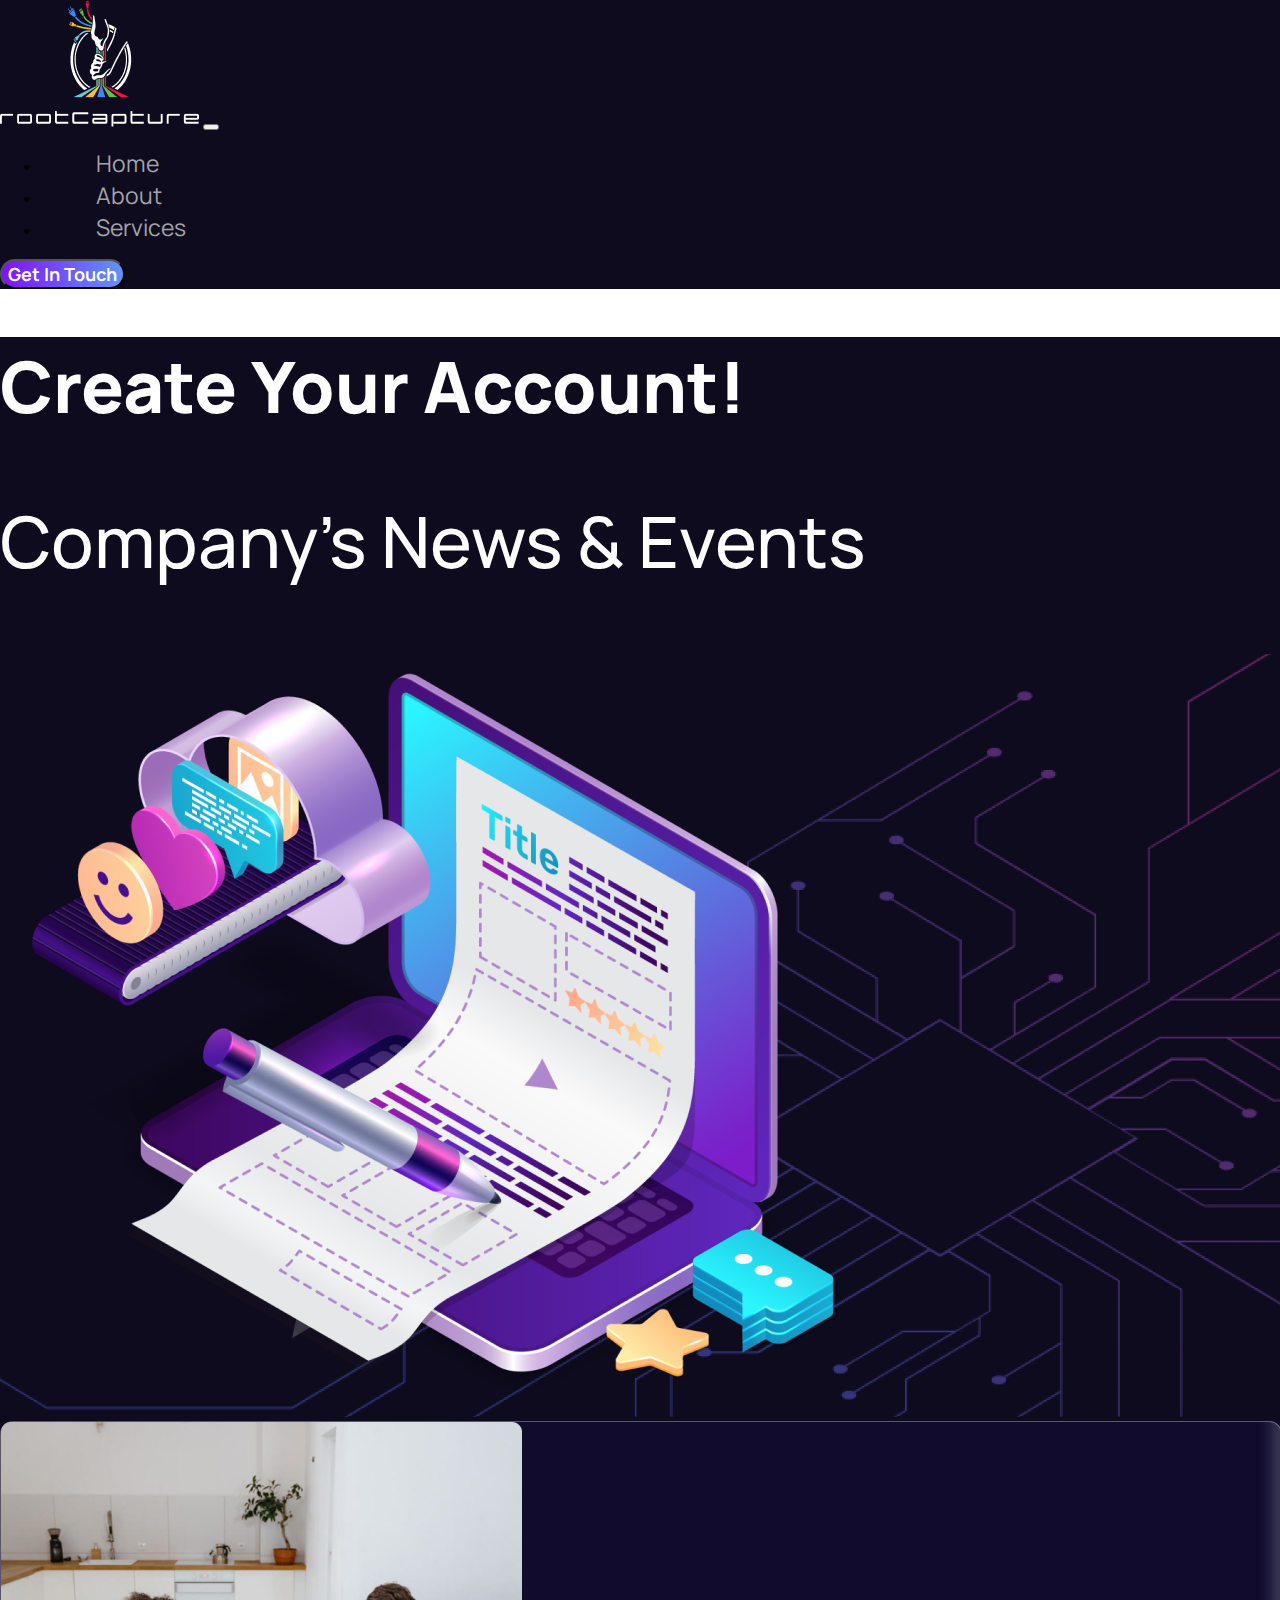
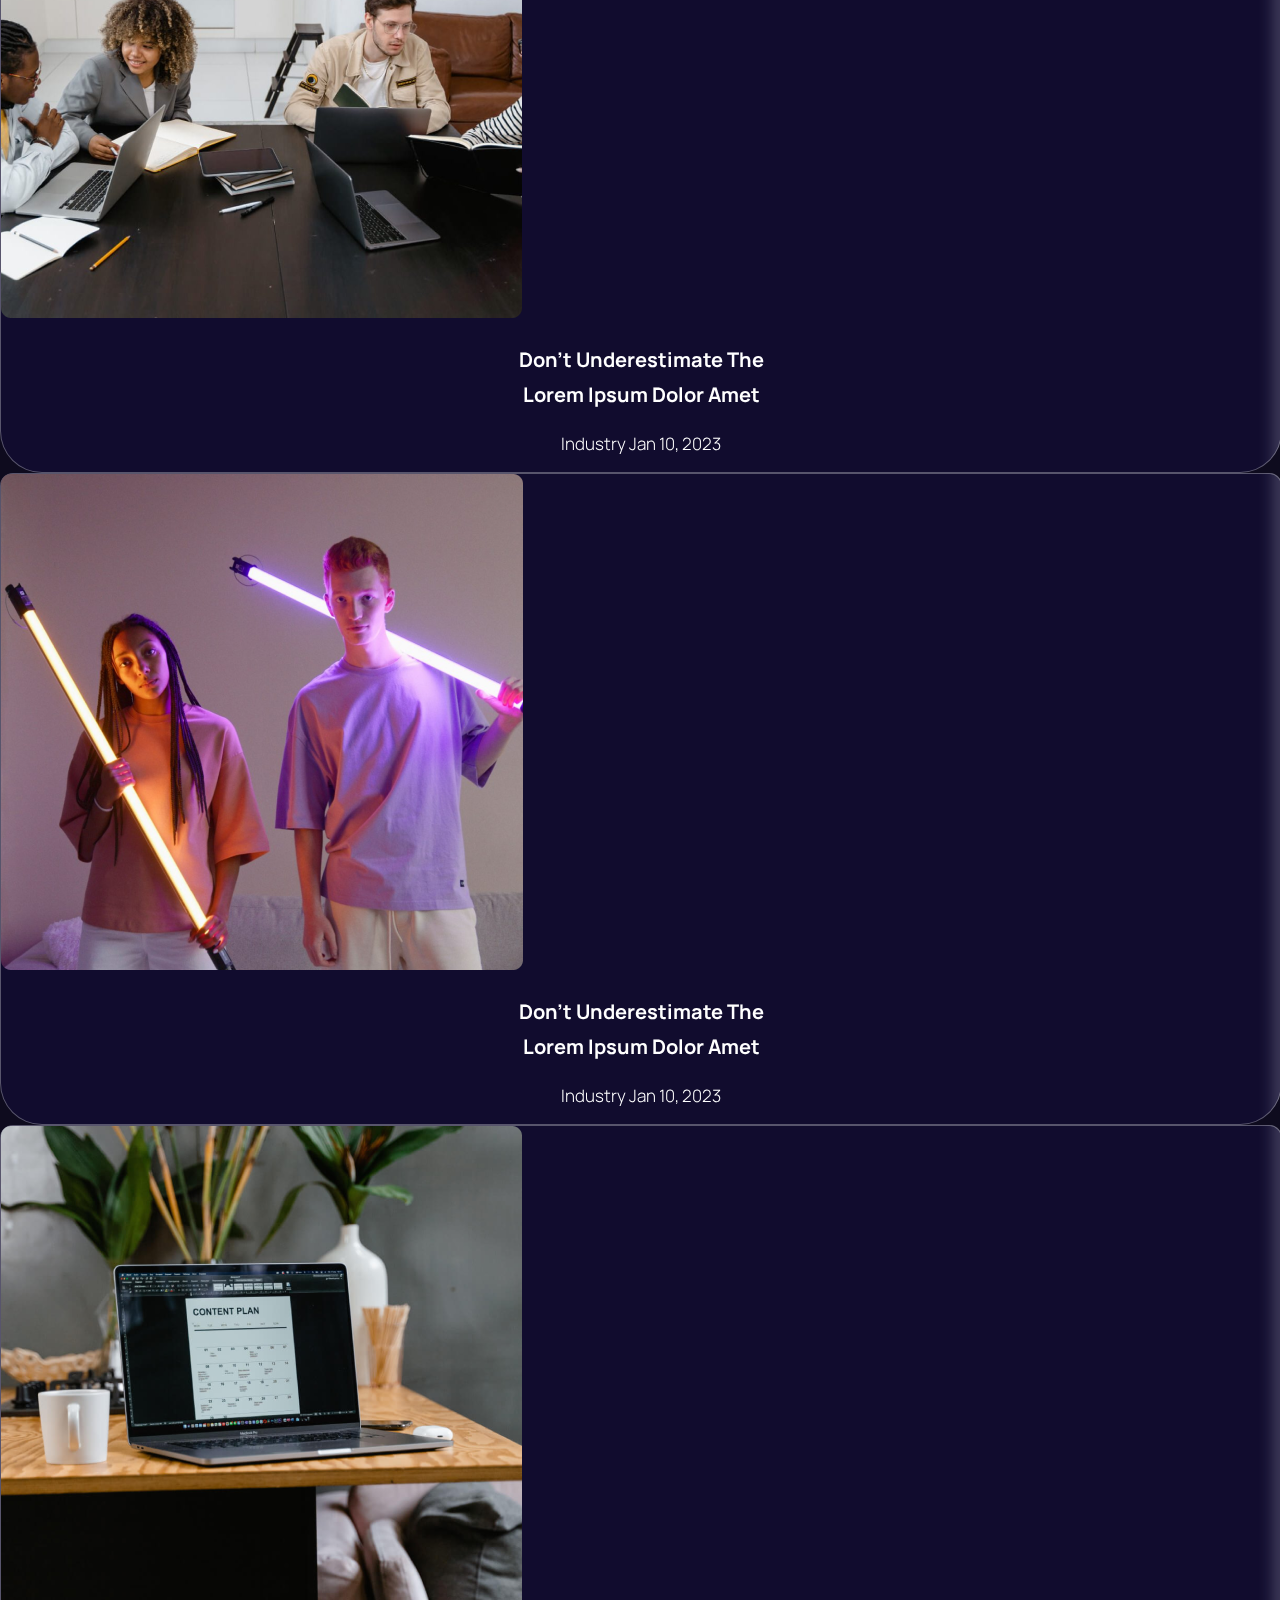
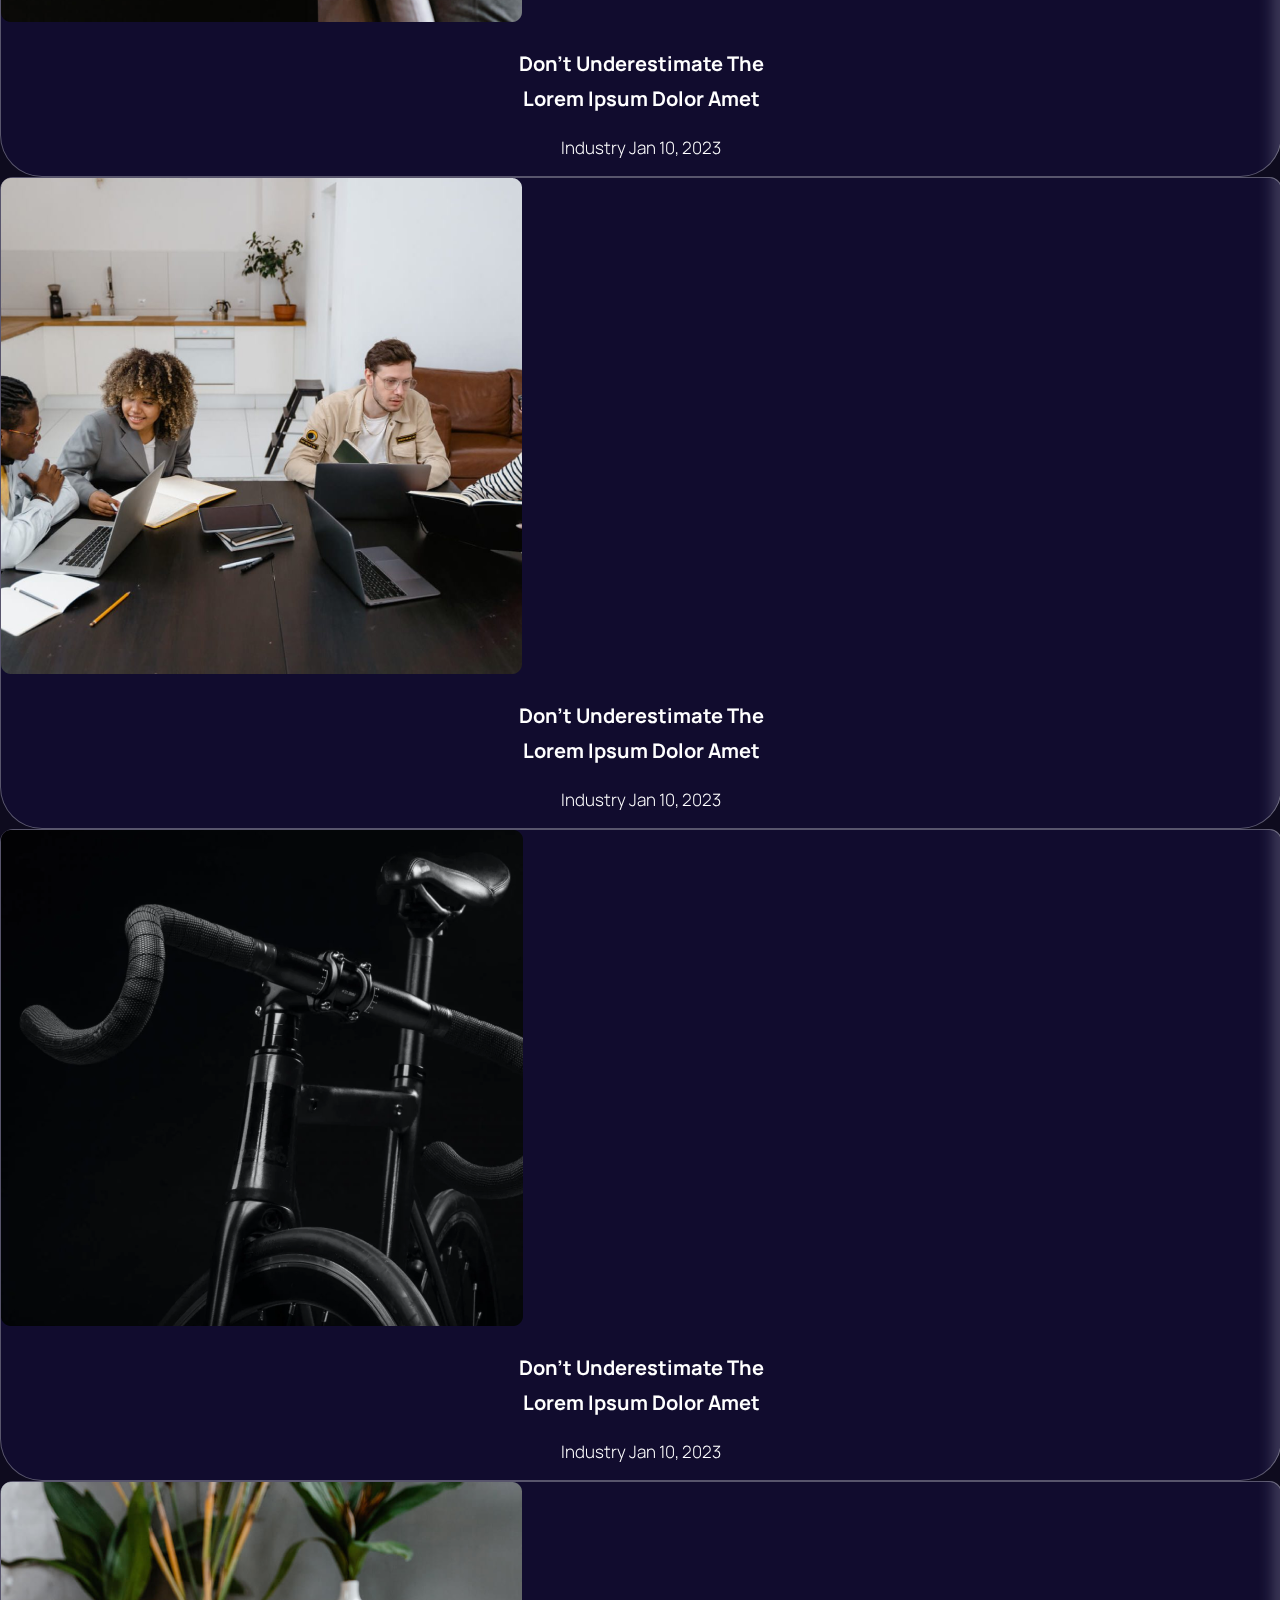
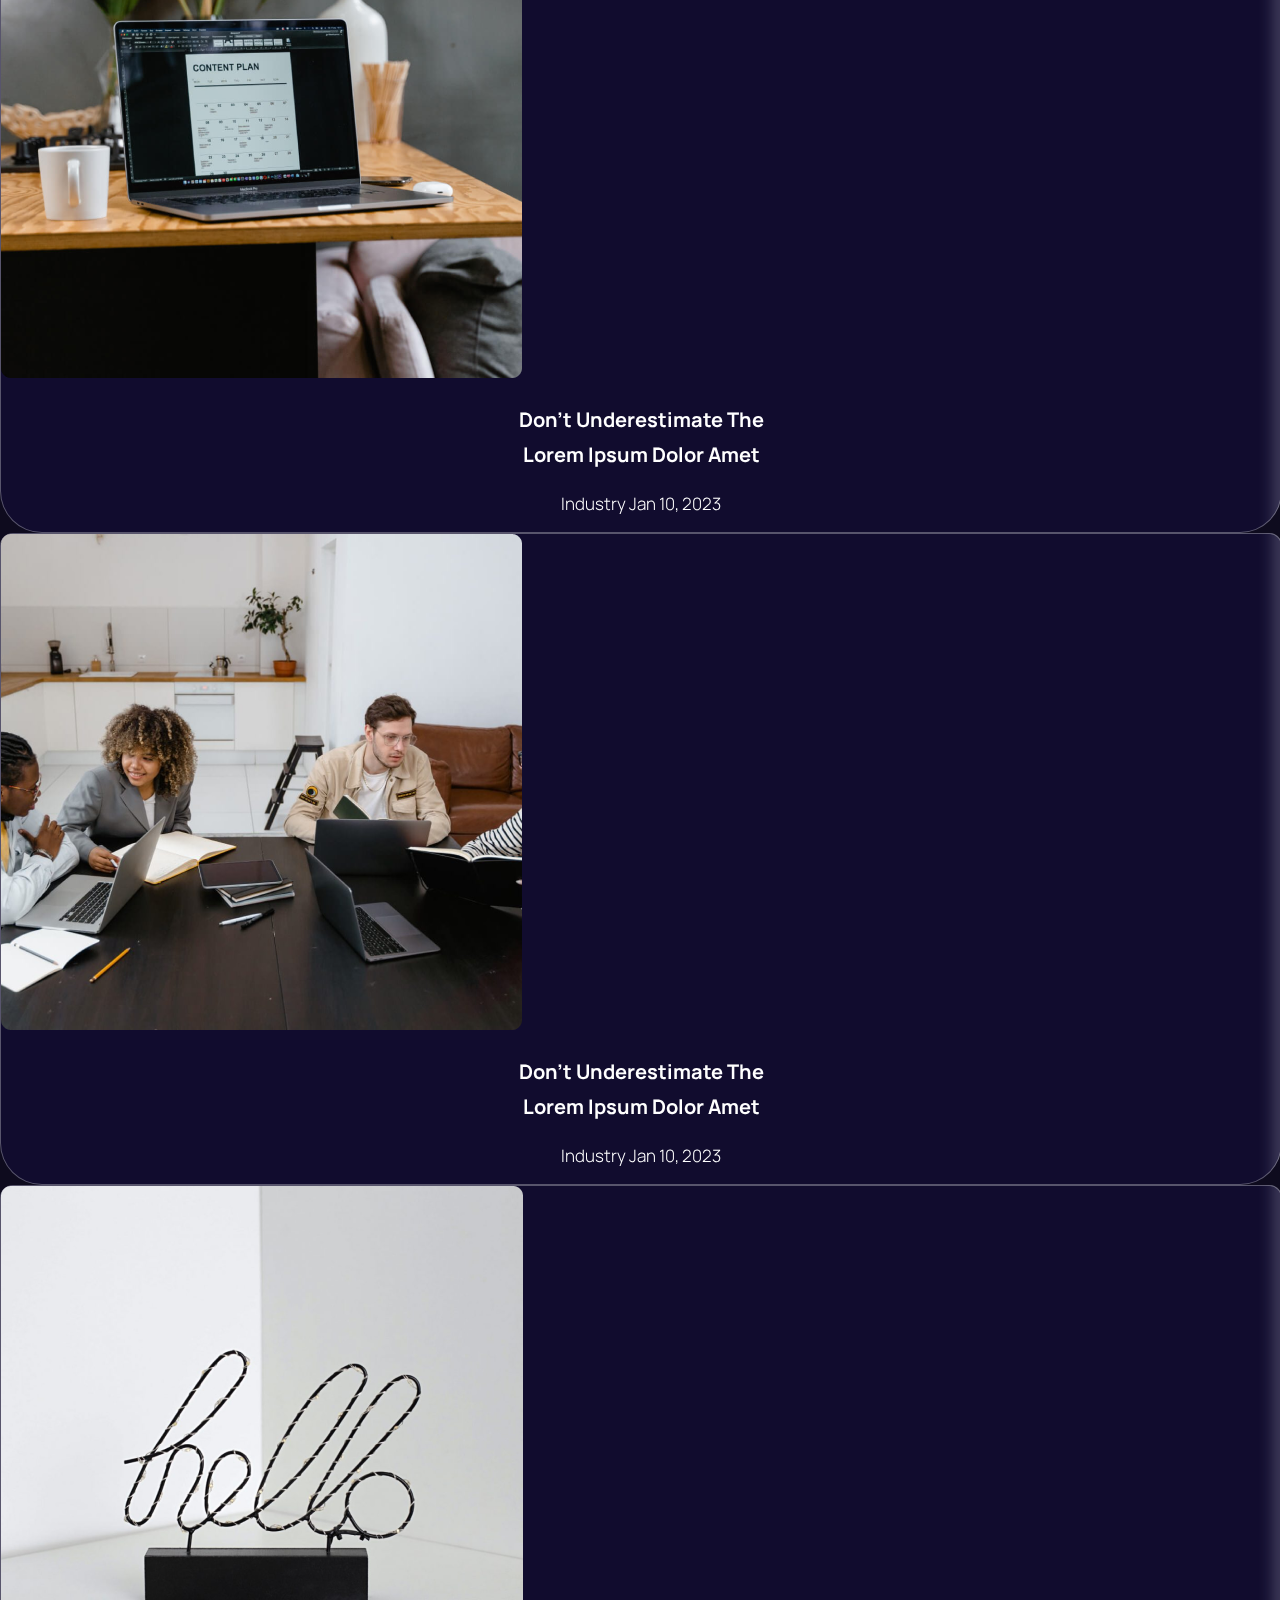
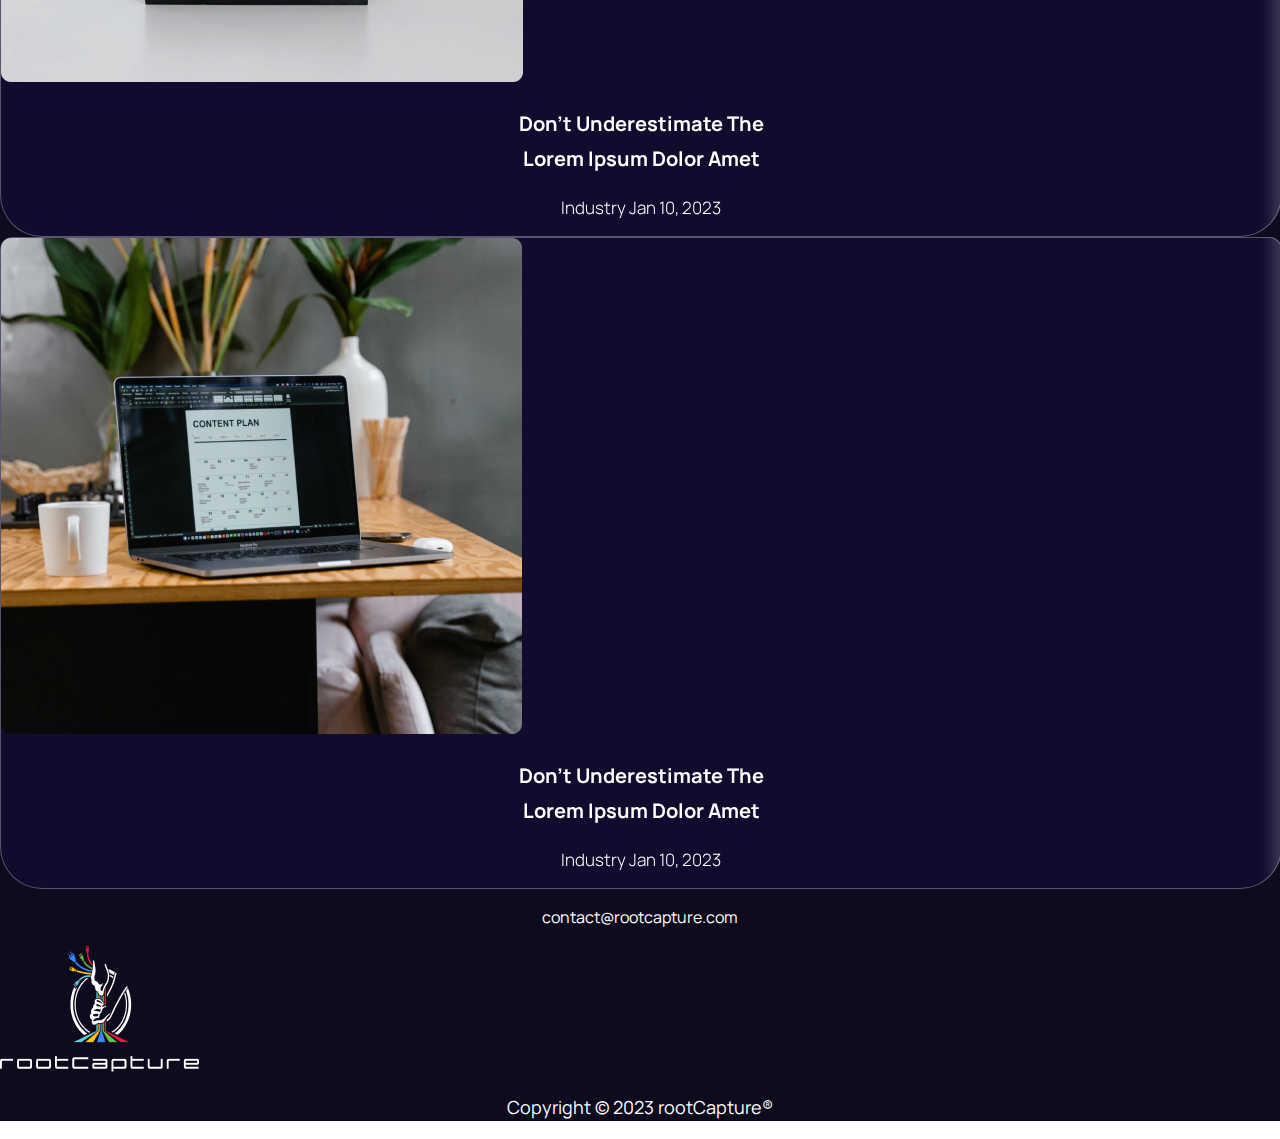
==== blogs.html @ ce8611ce "first commit" ====
<!doctype html>
<html lang="en">
  <head>
    <!-- Required meta tags -->
    <meta charset="utf-8">
    <meta name="viewport" content="width=device-width, initial-scale=1">

    <!-- Bootstrap CSS -->
    <link href="https://cdn.jsdelivr.net/npm/bootstrap@5.0.2/dist/css/bootstrap.min.css" rel="stylesheet" integrity="sha384-EVSTQN3/azprG1Anm3QDgpJLIm9Nao0Yz1ztcQTwFspd3yD65VohhpuuCOmLASjC" crossorigin="anonymous">
<link rel="stylesheet" href="./css/style.css">
    <title>Hello, world!</title>
  </head>
  <body>
  <!--------- Navbar Code Start  --------->
  <nav class="navbar navbar-expand-lg navbar-light">
  <div class="container">
    <a class="navbar-brand" href="#"><img src="./img/logo.png" class="img-fluid" alt=""></a>
    <button class="navbar-toggler" type="button" data-bs-toggle="collapse" data-bs-target="#navbarSupportedContent" aria-controls="navbarSupportedContent" aria-expanded="false" aria-label="Toggle navigation">
      <span class="navbar-toggler-icon"></span>
    </button>
    <div class="collapse navbar-collapse" id="navbarSupportedContent">
      <ul class="navbar-nav mx-auto mb-2 mb-lg-0">
        <li class="nav-item">
          <a class="nav-link active" aria-current="page" href="#">Home</a>
        </li>
        <li class="nav-item">
          <a class="nav-link" href="./singleblog.html">About</a>
        </li>
        <li class="nav-item">
            <a class="nav-link" href="#">Services</a>
          </li>
      </ul>
      <form class="d-flex">
       
        <button class="btn px-4 py-3" type="submit"><a href="">get in touch</a> </button>
      </form>
    </div>
  </div>
</nav>
  <!--------- Navbar Code End  --------->

<!--------- Blog Page Hero Section Start   ------->
<div class="container-fluid blog-sec py-5">
    <div class="row justify-content-center">
        <div class="col-md-6 text-center mt-5 pt-5">
            <h1>Create your account!</h1>
            <h2>Company's news & events</h2>
        </div>
    </div>
  <div class="row mt-5 py-5 justify-content-end">
    <div class="col-md-8">
        <img src="./img/blog-hero.png" class="img-fluid" alt="">
    </div>
  </div>
  <div class="row px-5 mt-5 py-5">
    <div class="col-md-4">
        <div class="card" style="width: 18rem;">
            <img src="./img/crd1.png" class="card-img-top" alt="...">
            <div class="card-body">
                <h3>Don’t underestimate the <br> lorem ipsum dolor amet</h3>
              <p class="card-text mt-5">Industry jan 10, 2023</p>
            </div>
          </div>
          
    </div>
    <div class="col-md-4">
        <div class="card" style="width: 18rem;">
            <img src="./img/crd2.png" class="card-img-top" alt="...">
            <div class="card-body">
                <h3>Don’t underestimate the <br> lorem ipsum dolor amet</h3>
              <p class="card-text mt-5">Industry jan 10, 2023</p>
            </div>
          </div>
          
    </div>
    <div class="col-md-4">
        <div class="card" style="width: 18rem;">
            <img src="./img/crd3.png" class="card-img-top" alt="...">
            <div class="card-body">
                <h3>Don’t underestimate the <br> lorem ipsum dolor amet</h3>
              <p class="card-text mt-5">Industry jan 10, 2023</p>
            </div>
          </div>
          
    </div>
  </div>
  <div class="row px-5 mt-5 py-5">
    <div class="col-md-4">
        <div class="card" style="width: 18rem;">
            <img src="./img/crd1.png" class="card-img-top" alt="...">
            <div class="card-body">
                <h3>Don’t underestimate the <br> lorem ipsum dolor amet</h3>
              <p class="card-text mt-5">Industry jan 10, 2023</p>
            </div>
          </div>
          
    </div>
    <div class="col-md-4">
        <div class="card" style="width: 18rem;">
            <img src="./img/crd4.png" class="card-img-top" alt="...">
            <div class="card-body">
                <h3>Don’t underestimate the <br> lorem ipsum dolor amet</h3>
              <p class="card-text mt-5">Industry jan 10, 2023</p>
            </div>
          </div>
          
    </div>
    <div class="col-md-4">
        <div class="card" style="width: 18rem;">
            <img src="./img/crd3.png" class="card-img-top" alt="...">
            <div class="card-body">
                <h3>Don’t underestimate the <br> lorem ipsum dolor amet</h3>
              <p class="card-text mt-5">Industry jan 10, 2023</p>
            </div>
          </div>
          
    </div>
  </div>
  <div class="row px-5 my-5 py-5">
    <div class="col-md-4">
        <div class="card" style="width: 18rem;">
            <img src="./img/crd1.png" class="card-img-top" alt="...">
            <div class="card-body">
                <h3>Don’t underestimate the <br> lorem ipsum dolor amet</h3>
              <p class="card-text mt-5">Industry jan 10, 2023</p>
            </div>
          </div>
          
    </div>
    <div class="col-md-4">
        <div class="card" style="width: 18rem;">
            <img src="./img/crd5.png" class="card-img-top" alt="...">
            <div class="card-body">
                <h3>Don’t underestimate the <br> lorem ipsum dolor amet</h3>
              <p class="card-text mt-5">Industry jan 10, 2023</p>
            </div>
          </div>
          
    </div>
    <div class="col-md-4">
        <div class="card" style="width: 18rem;">
            <img src="./img/crd3.png" class="card-img-top" alt="...">
            <div class="card-body">
                <h3>Don’t underestimate the <br> lorem ipsum dolor amet</h3>
              <p class="card-text mt-5">Industry jan 10, 2023</p>
            </div>
          </div>
          
    </div>
  </div>
    <div class="row justify-content-center mt-5 pt-5 foter-sec">
        <div class="col-md-2 text-center">
            <p>contact@rootcapture.com</p>
            <img src="./img/logo.png" class="img-fluid" alt="">
            <h3>Copyright © 2023 rootCapture®</h3>
        </div>
    </div>
</div>
<!--------- Blog Page Hero Section End   ------->














    <!-- Optional JavaScript; choose one of the two! -->

    <!-- Option 1: Bootstrap Bundle with Popper -->
    <script src="https://cdn.jsdelivr.net/npm/bootstrap@5.0.2/dist/js/bootstrap.bundle.min.js" integrity="sha384-MrcW6ZMFYlzcLA8Nl+NtUVF0sA7MsXsP1UyJoMp4YLEuNSfAP+JcXn/tWtIaxVXM" crossorigin="anonymous"></script>

    <!-- Option 2: Separate Popper and Bootstrap JS -->
    <!--
    <script src="https://cdn.jsdelivr.net/npm/@popperjs/core@2.9.2/dist/umd/popper.min.js" integrity="sha384-IQsoLXl5PILFhosVNubq5LC7Qb9DXgDA9i+tQ8Zj3iwWAwPtgFTxbJ8NT4GN1R8p" crossorigin="anonymous"></script>
    <script src="https://cdn.jsdelivr.net/npm/bootstrap@5.0.2/dist/js/bootstrap.min.js" integrity="sha384-cVKIPhGWiC2Al4u+LWgxfKTRIcfu0JTxR+EQDz/bgldoEyl4H0zUF0QKbrJ0EcQF" crossorigin="anonymous"></script>
    -->
  </body>
</html>
---- css/style.css ----
@import url('https://fonts.googleapis.com/css2?family=Manrope:wght@200;300;400;500;600;700;800&display=swap');
@import url('https://fonts.googleapis.com/css2?family=Red+Hat+Display:wght@300;400;500;600;700;800;900&display=swap');


body{
    margin: 0;
    padding: 0;
}
a{
    text-decoration: none !important;
}
/******** Navbar Css Start  ************/
.navbar{
    background-color: #0E0B1E !important;
}
.navbar-nav .nav-link{
    font-family: 'Manrope' !important;
font-style: normal !important;
font-weight: 400 !important;
font-size: 23px !important;
color: #A4A3AA !important;

}
.navbar-expand-lg .navbar-nav .nav-link{
    padding-left: 3.5rem !important;
    padding-right: 3.5rem !important;
}
.btn{
    background: linear-gradient(90deg, #830BFF -4.27%, #5BA3FF 111.4%) !important;
    border-radius: 39px !important;
}
.btn a{
    font-family: 'Manrope';
font-style: normal;
font-weight: 700;
font-size: 18px;
line-height: 24px;
text-align: center;
text-transform: capitalize;
color: #FFFFFF;
}
/******** Navbar Css End  ************/


/*********** Create Your Account Section Css Start  **********/
.cret-sec{
    background-color: #0E0B1E !important;
    background-image: url(../img/bg.png);
    background-size: cover;
    background-repeat: no-repeat;
}
.cret-sec h1{
    font-family: 'Manrope';
font-style: normal;
font-weight: 800;
font-size: 71px;
line-height: 70px;
/* identical to box height, or 98% */

text-transform: capitalize;

color: #FFFFFF;
}
.cret-sec p{
    font-family: 'Manrope';
font-style: normal;
font-weight: 400;
font-size: 22px;
color: #BBB8C2;
margin-top: 20px;
}
.cret-sec p span{
    font-weight: 700;
    color: #FFFFFF;
}
.cret-sec label{
    font-family: 'Manrope';
    font-style: normal;
    font-weight: 700;
    font-size: 18px;
    line-height: 24px;
    /* identical to box height, or 133% */
    
    text-align: center;
    text-transform: capitalize;
    
    color: #FFFFFF;
    margin-top: 30px;
}
.cret-sec input{
    background-color: transparent !important;
    border: 2px solid #8548FF !important;
color: #FFFFFF !important;
}
.form-control:focus{
    box-shadow: none !important;
    color: #FFFFFF;
}
.cret-sec button{
    border: none !important;
}
.btn1{
    background: linear-gradient(90deg, #830BFF -4.27%, #5BA3FF 111.4%) !important;
    border-radius: 6px !important;
    width: 100%;
    outline: none  !important;
}
.btn1 a{
    font-family: 'Manrope';
font-style: normal;
font-weight: 400;
font-size: 18px;
line-height: 24px;
text-align: center;
text-transform: capitalize;
color: #FFFFFF;
}
.lgn-sec a{
    font-family: 'Manrope';
    font-style: normal;
    font-weight: 700;
    font-size: 18px;
     text-align: center;
    text-transform: capitalize;   
    color: #B3B3B3;
}
/*********** Create Your Account Section Css End  **********/
/*********** Fotter Section Css Start  **********/
.foter-sec p{
    font-family: 'Manrope';
font-style: normal;
font-weight: 400;
font-size: 16px;
line-height: 24px;
/* identical to box height, or 150% */

text-align: center;

color: #FFFFFF;

}
.foter-sec h3{
    font-family: 'Manrope';
font-style: normal;
font-weight: 400;
font-size: 18px;
line-height: 27px;
/* identical to box height, or 150% */

text-align: center;

color: #FFFFFF;

}
/*********** Fotter Section Css End  **********/







/******** Blog Page Hero Section Css Start  *****/
.blog-sec{
    background-color: #0E0B1E !important;
    background-image: url(../img/blog-bg.png);
    background-size: cover;
    background-repeat: no-repeat;
}
.blog-sec h1{
    font-family: 'Manrope';
font-style: normal;
font-weight: 800;
font-size: 71px;
text-transform: capitalize;
color: #FFFFFF;
}
.blog-sec h2{
    font-family: 'Manrope';
font-style: normal;
font-weight: 500;
font-size: 71px;
text-transform: capitalize;
color: #FFFFFF;
}

/*********** Blog Cards Css Start  *********/
.card{
    background: rgba(51, 28, 200, 0.1);
    border: 0.84037px solid rgba(255, 255, 255, 0.3);
    backdrop-filter: blur(9.10401px); 
    border-radius: 13px 13px 42.0185px 42.0185px !important;
    width: 100% !important;
}
.card-body h3{
    font-family: 'Manrope';
font-style: normal;
font-weight: 700;
font-size: 20px;
line-height: 35px;
text-align: center;
text-transform: capitalize;
color: #FFFFFF;
}
.card-text{
    font-family: 'Manrope';
font-style: normal;
font-weight: 300;
font-size: 17px;
text-align: center;
text-transform: capitalize;
color: #FFFFFF;
}
/*********** Blog Cards Css End  *********/







/******** Blog Page Hero Section Css End  *****/

/******** Single Blog page Section css Start   *******/
.sngl-blg{
    background-color: #0E0B1E !important;
    background-image: url(../img/blg-bg.png);
    background-size: cover;
    background-repeat: no-repeat;
}
.sngl-blg h1{
    font-family: 'Manrope';
font-style: normal;
font-weight: 800;
font-size: 66px;
line-height: 113px;
text-align: center;
text-transform: capitalize;
color: #FFFFFF;
}
.sid-div{
    background: rgba(51, 28, 200, 0.1);
border: 0.84037px solid rgba(255, 255, 255, 0.3);
backdrop-filter: blur(9.10401px);
/* Note: backdrop-filter has minimal browser support */

border-radius: 10px;
}
.sid-div label{
    font-family: 'Manrope';
font-style: normal;
font-weight: 700;
font-size: 29px;
line-height: 40px;
/* identical to box height */

text-align: center;
text-transform: capitalize;

color: #FFFFFF;
}
.sid-div input{
    background: rgba(51, 28, 200, 0.1);
border: 0.84037px solid rgba(255, 255, 255, 0.3);
border-radius: 10px;

font-family: 'Manrope';
font-style: normal;
font-weight: 300;
font-size: 17px;

text-transform: capitalize;
color: #4D4D4D;
}
.form-control:focus{
    background: rgba(51, 28, 200, 0.1) !important; 
}
.sid-div  h3{
    font-family: 'Red Hat Display';
font-style: normal;
font-weight: 700;
font-size: 29px;
line-height: 38px;
text-transform: capitalize;

color: #FFFFFF;

}
.accordion-item{
    background: rgba(51, 28, 200, 0.1) !important;
border: 0.84037px solid rgba(255, 255, 255, 0.3) !important;
border-radius: 10px !important;
margin-bottom: 30px;
}
.accordion-button{
    background: rgba(51, 28, 200, 0.1) !important;
border: 0.84037px solid rgba(255, 255, 255, 0.3) !important;
border-radius: 10px !important;

font-family: 'Red Hat Display';
font-style: normal;
font-weight: 500;
font-size: 25px;
line-height: 33px;
/* identical to box height */

text-align: center;
text-transform: capitalize;

color: #FFFFFF;

}
.accordion-button:not(.collapsed){
    box-shadow: none !important;
    color: #FFFFFF !important;
}
.accordion-button:focus{
    box-shadow: none !important;
}
.accordion-body{
    color: #FFFFFF;
    font-size: 16px;
}
.accordion-button::after{
    background-image: url(../img/plus.png) !important;
    background-size: 2.25rem;
    width: 2.25rem;
    height: 2.25rem;
}
.accordion-button:not(.collapsed)::after{
    background-image: url(../img/minus.png) !important;
}
.clc-sec p{
    font-family: 'Manrope';
font-style: normal;
font-weight: 300;
font-size: 17px;
line-height: 36px;
text-transform: capitalize;
margin-top: 13px;
margin-left: 10px;
color: #FFFFFF;
}
.lft-sd p{
    font-family: 'Manrope';
font-style: normal;
font-weight: 400;
font-size: 20px;
line-height: 66px;
/* or 332% */

text-transform: capitalize;

color: #FFFFFF;
}
.head-dv{
    background: rgba(51, 28, 200, 0.1);
border: 0.84037px solid rgba(255, 255, 255, 0.3);
border-radius: 10px;
margin-top: 100px;
}
.head-dv h2{
    font-family: 'Manrope';
font-style: normal;
font-weight: 700;
font-size: 33px;
line-height: 75px;
text-align: center;
text-transform: capitalize;
color: #FFFFFF;
}
.head-dv h3{
    font-family: 'Manrope';
font-style: normal;
font-weight: 800;
font-size: 33px;
line-height: 75px;
/* or 228% */

text-align: center;
text-transform: capitalize;

color: #EC39F3;


}
.head-dv h4{
    font-family: 'Manrope';
font-style: normal;
font-weight: 500;
font-size: 33px;
line-height: 75px;
/* or 228% */

text-align: center;
text-transform: capitalize;

color: #FFFFFF;

}
.sngl-blg h4{
    font-family: 'Manrope';
font-style: normal;
font-weight: 700;
font-size: 45px;
line-height: 75px;
text-transform: capitalize;
margin-top: 50px;
color: #FFFFFF;
}

.bnft-sec h1{
    
font-family: 'Manrope';
font-style: normal;
font-weight: 700;
font-size: 45px;
line-height: 75px;
text-transform: capitalize;
text-align: left;
color: #FFFFFF;
}
.bnft-sec p{
    font-family: 'Manrope';
font-style: normal;
font-weight: 400;
font-size: 20px;
line-height: 66px;
text-transform: capitalize;

color: #FFFFFF;

}
.bnft-sec ul{
    list-style: none;
    padding-left: 0px !important;
}
.bnft-sec ul li{
    font-family: 'Manrope';
font-style: normal;
font-weight: 500;
font-size: 20px;
text-transform: capitalize;
color: #FFFFFF;
margin-bottom: 30px;
}
.smth-sec{
    background: rgba(51, 28, 200, 0.1);
border: 0.84037px solid rgba(255, 255, 255, 0.3);
border-radius: 10px;
}
.smth-sec h3{
    font-family: 'Manrope';
font-style: normal;
font-weight: 700;
font-size: 28px;
line-height: 6px;
/* or 23% */

text-transform: capitalize;

color: #FFFFFF;

}
.smth-sec p{
    font-family: 'Manrope';
font-style: normal;
font-weight: 400;
font-size: 18px;
line-height: 42px;
/* or 236% */

text-transform: capitalize;

color: #FFFFFF;
margin-bottom: 0px;
}
.form-sec{
    background: rgba(51, 28, 200, 0.1);
border: 0.84037px solid rgba(255, 255, 255, 0.3);
border-radius: 10px;
margin-top: 100px;
}
.form-sec h3{
    
font-family: 'Manrope';
font-style: normal;
font-weight: 700;
font-size: 45px;
line-height: 61px;
text-transform: capitalize;

color: #FFFFFF;

}
.form-sec p{
    font-family: 'Manrope';
font-style: normal;
font-weight: 400;
font-size: 18px;
line-height: 42px;
/* identical to box height, or 236% */

text-transform: capitalize;

color: #FFFFFF;

}
.form-sec{
    margin-bottom: 200px;
}
.form-sec label{
    font-family: 'Manrope';
font-style: normal;
font-weight: 700;
font-size: 18px;
line-height: 24px;

text-transform: capitalize;
margin-top: 20px;
color: #FFFFFF;
}

.form-sec input{
    background-color: transparent !important;
    border: 2px solid #8548FF !important;
color: #FFFFFF !important;
}
.form-control:focus{
    box-shadow: none !important;
    color: #FFFFFF;
}
.form-sec textarea{
    background-color: transparent !important;
    border: 2px solid #8548FF !important;
color: #FFFFFF !important;
width: 100%;
}
.rcnt-pst{
    background: rgba(51, 28, 200, 0.1);
border: 0.84037px solid rgba(255, 255, 255, 0.3);
border-radius: 10px;
}
.rcnt-pst p{
    font-family: 'Manrope';
font-style: normal;
font-weight: 300;
font-size: 17px;
line-height: 36px;
margin-top: 12px;
margin-left: 10px;
text-transform: capitalize;

color: #FFFFFF;

}
.rcnt-pst h5{
    font-family: 'Manrope';
font-style: normal;
font-weight: 600;
font-size: 17px;
line-height: 224.1%;
/* or 38px */

text-transform: capitalize;

color: #FFFFFF;
}
.sid-div a{
    background: rgba(51, 28, 200, 0.1);
border: 0.84037px solid rgba(255, 255, 255, 0.3);
border-radius: 10px;
font-family: 'Red Hat Display';
font-style: normal;
font-weight: 500;
font-size: 25px;
line-height: 33px;
/* identical to box height */

text-align: center;
text-transform: capitalize;

color: #FFFFFF;

}
/******** Single Blog page Section css End   *******/




























/********** Container Media Querry Start  **************/
@media screen and (min-width: 1780px) {
    .container {
      max-width: 1780px !important;
    }
  }
  /********** Container Media Querry End  **************/
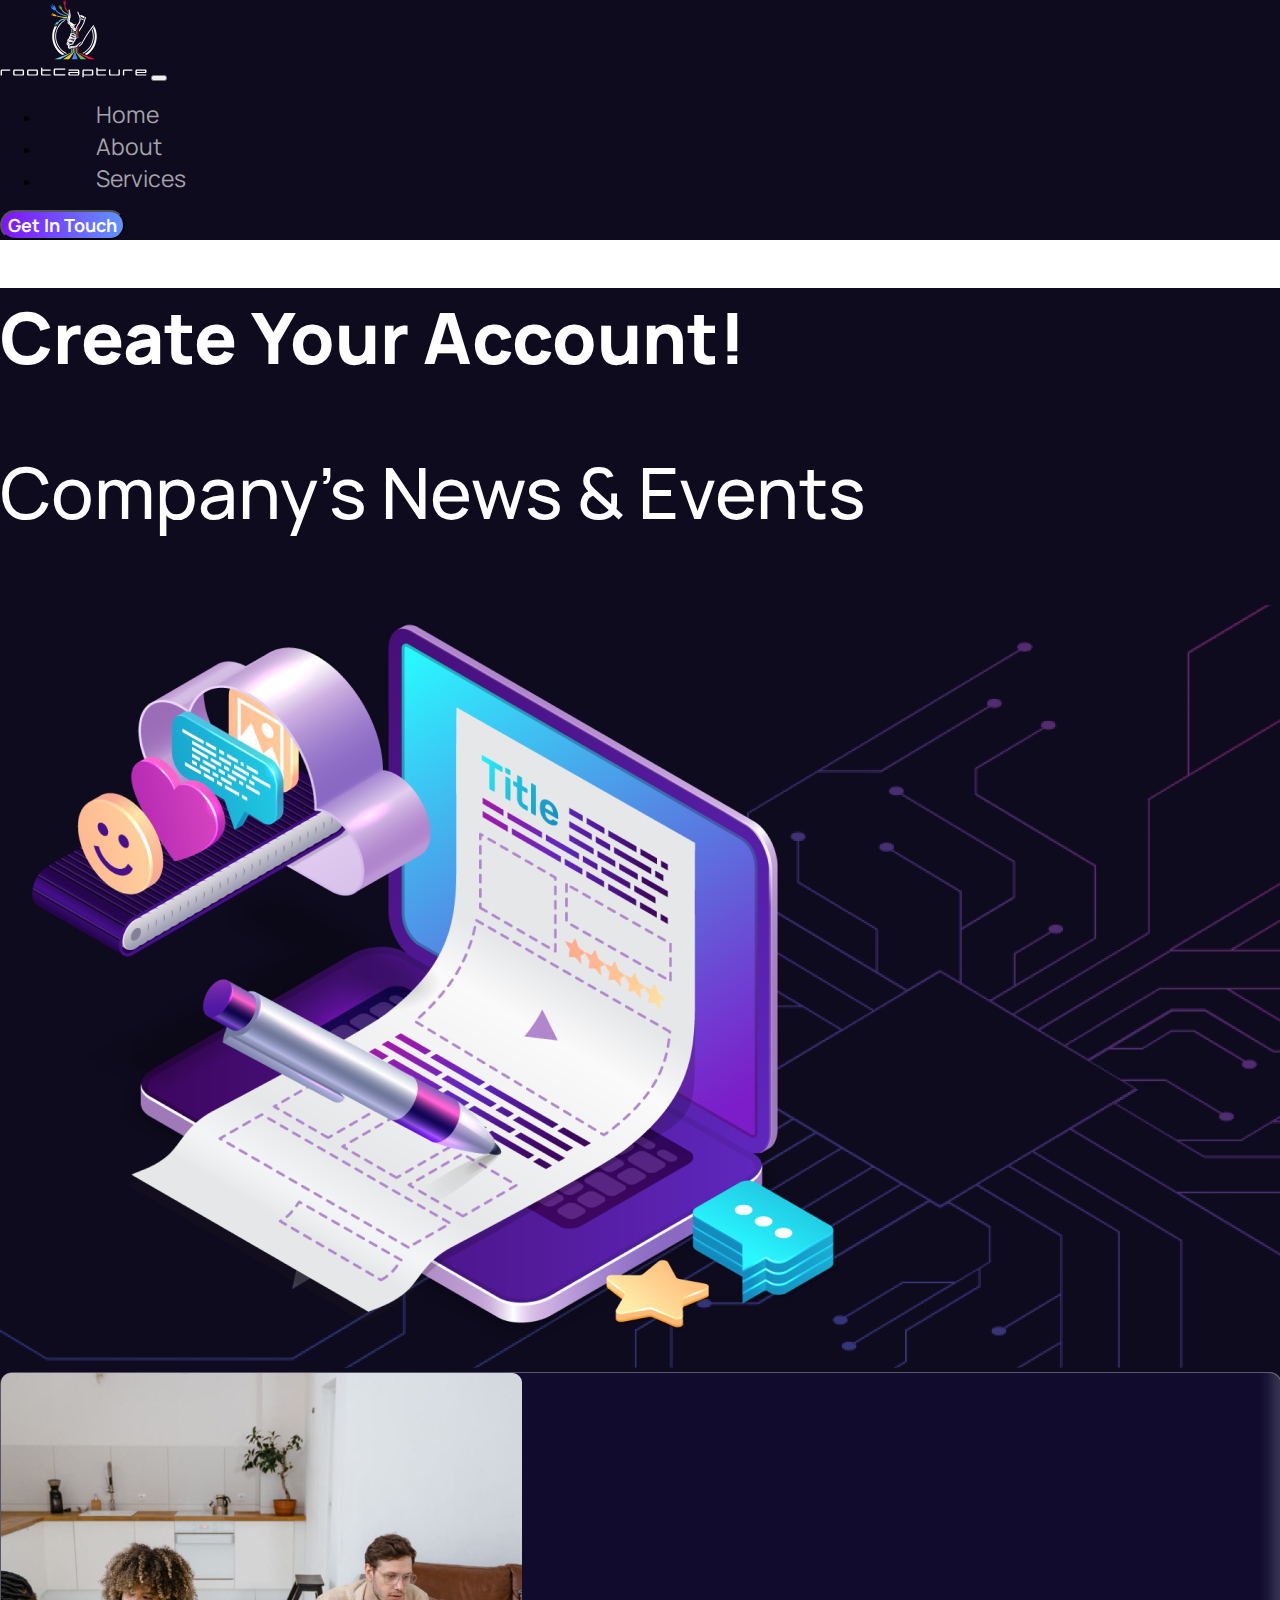
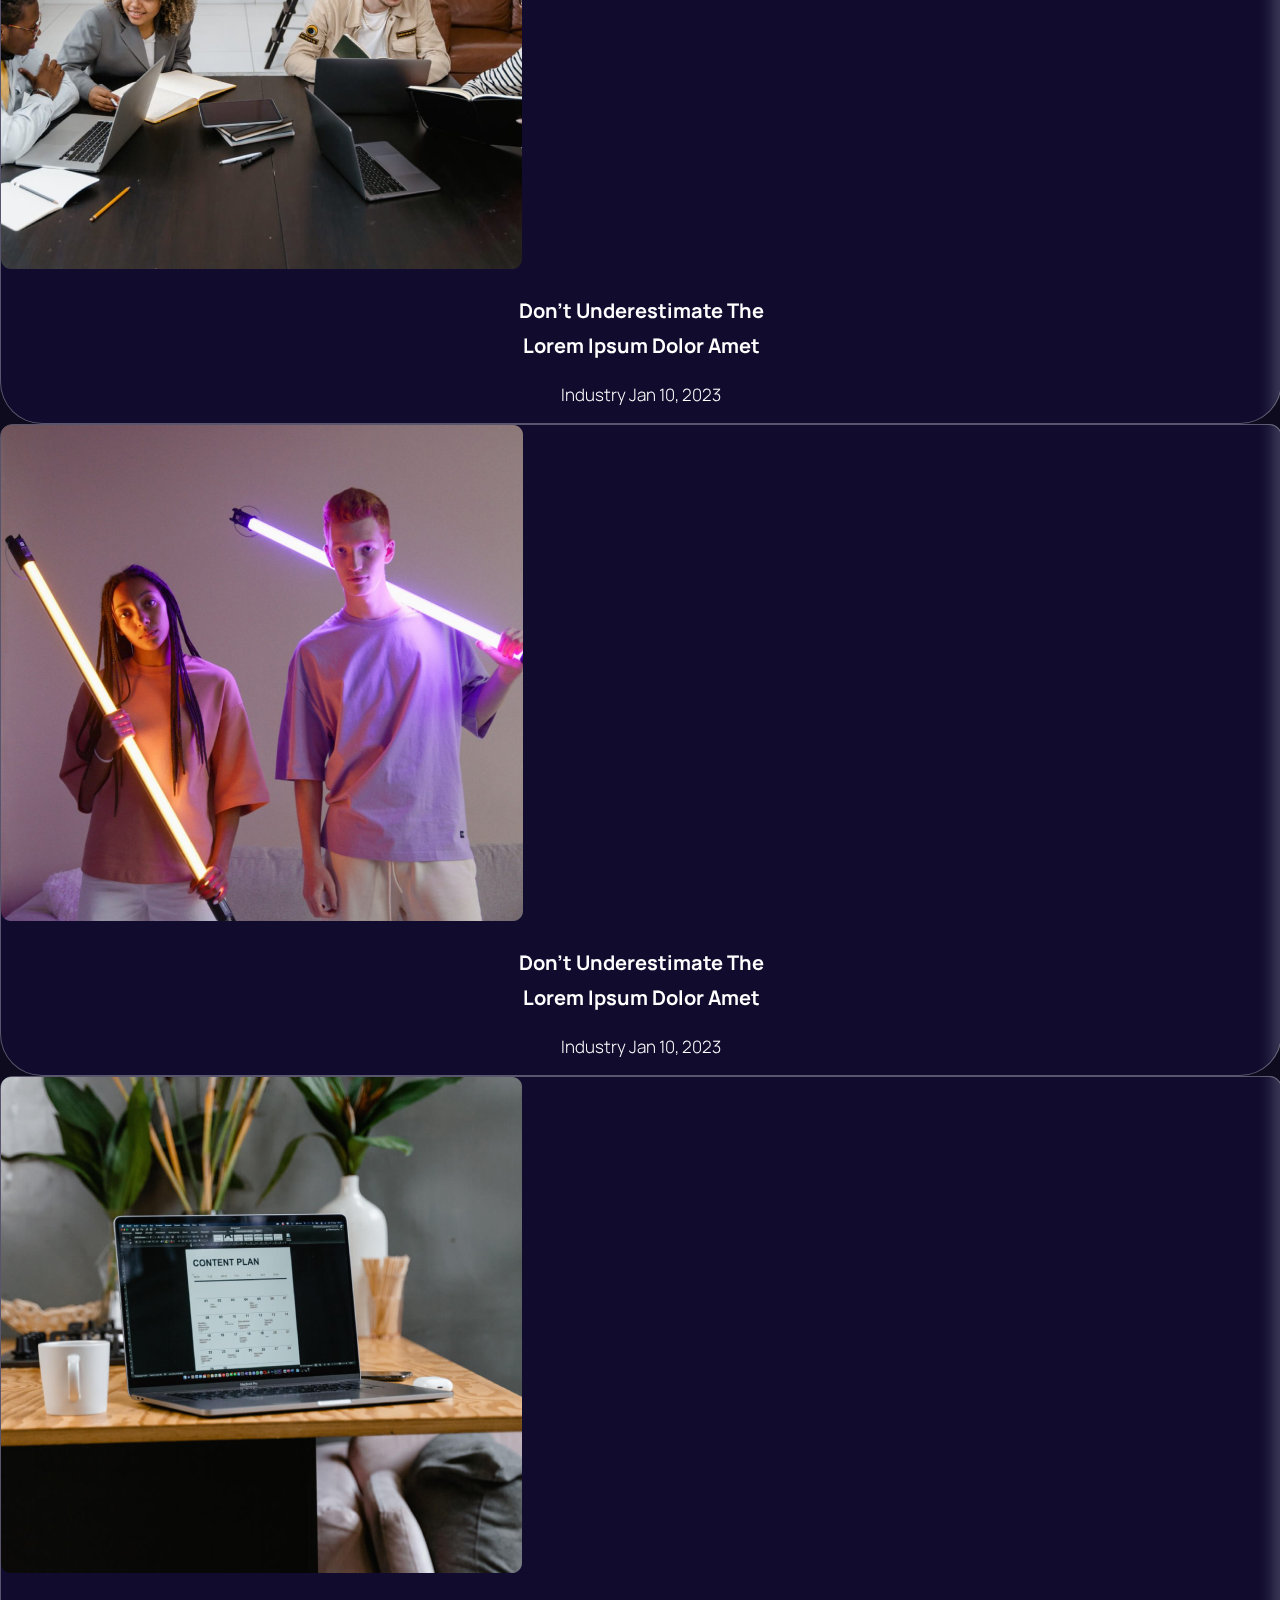
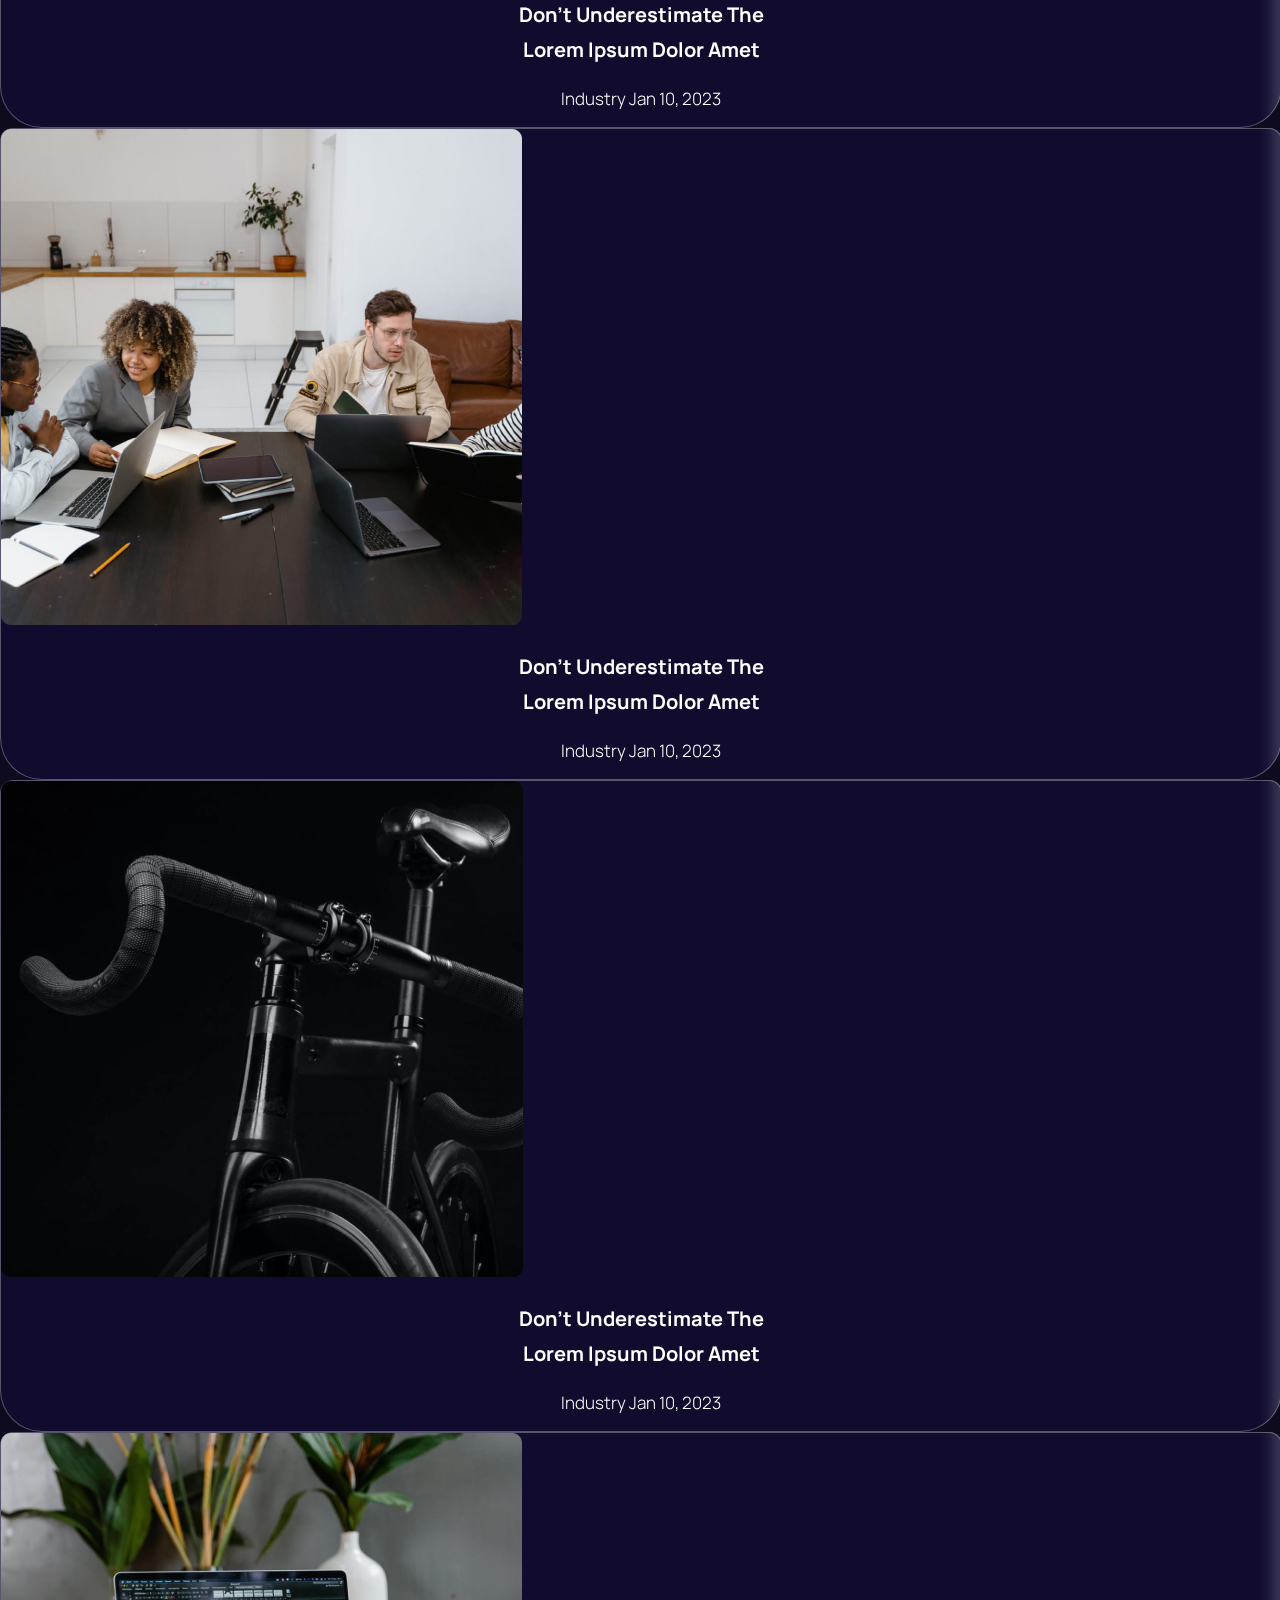
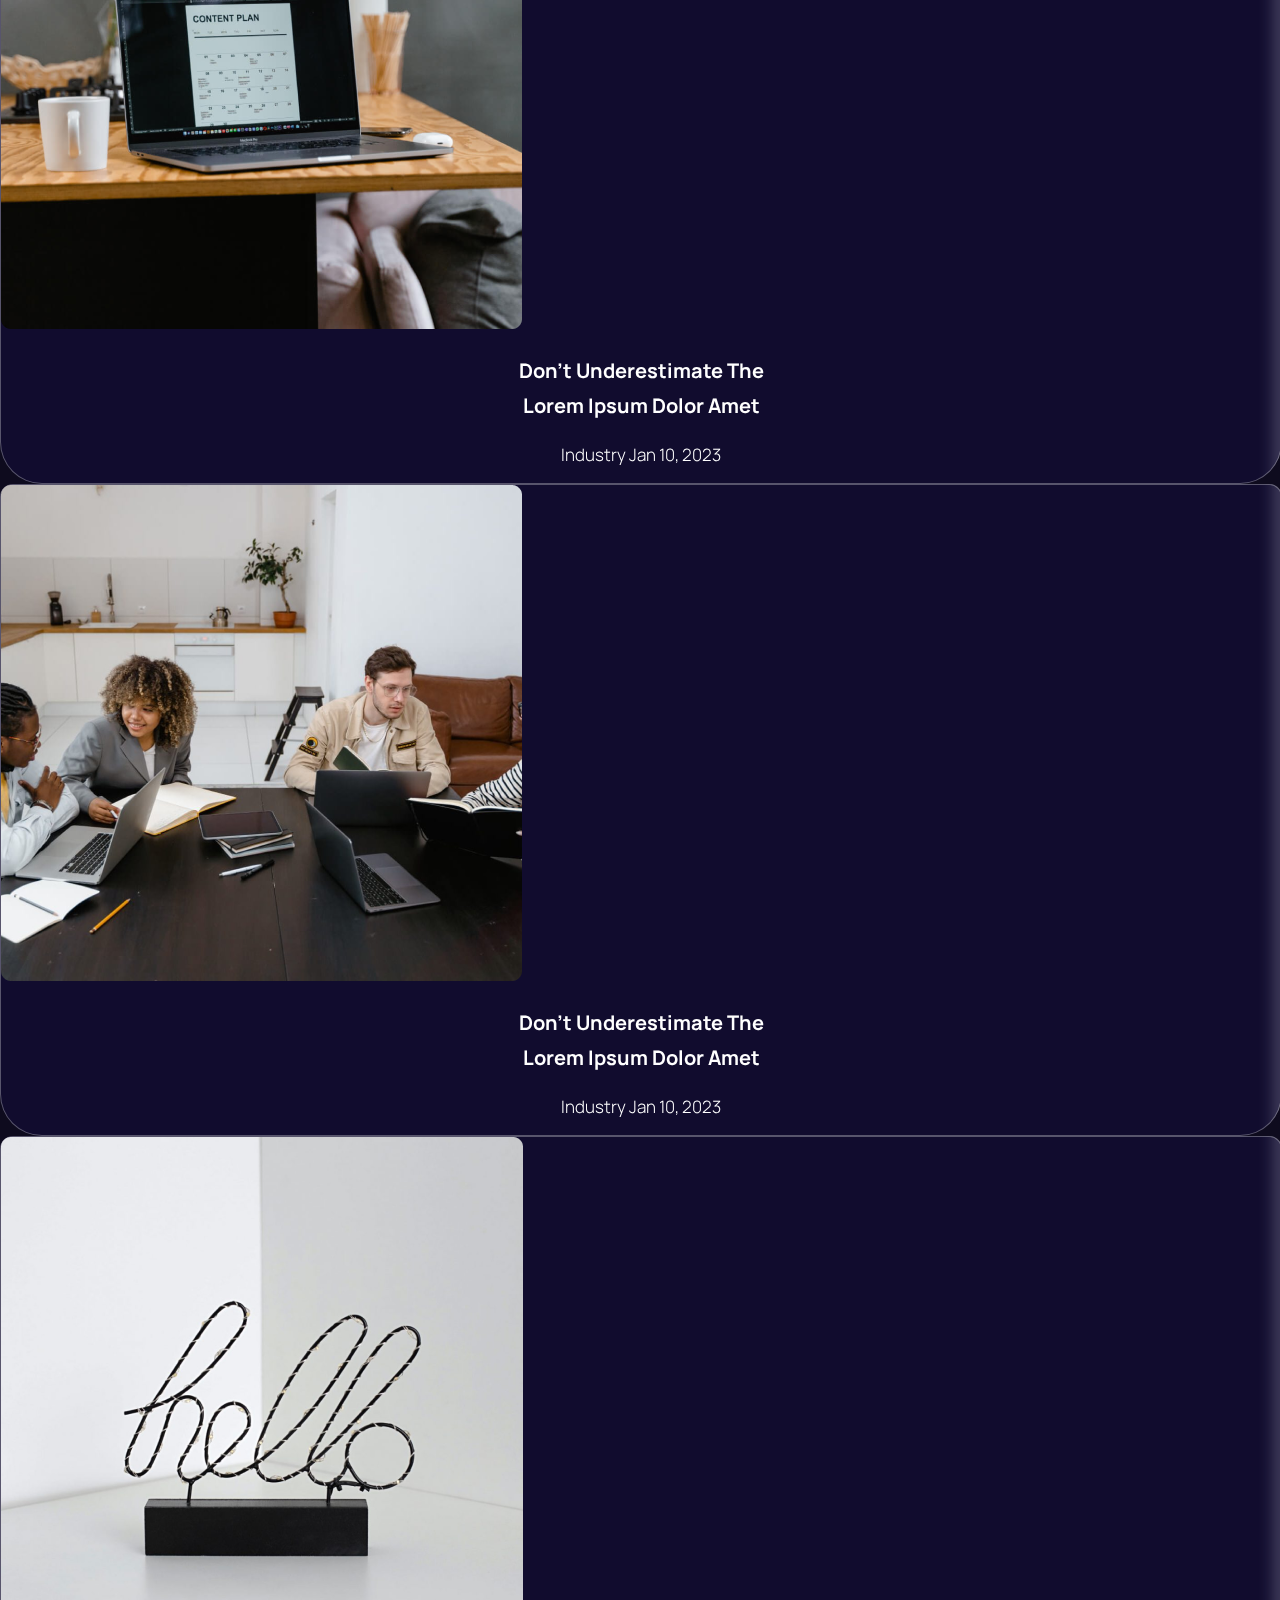
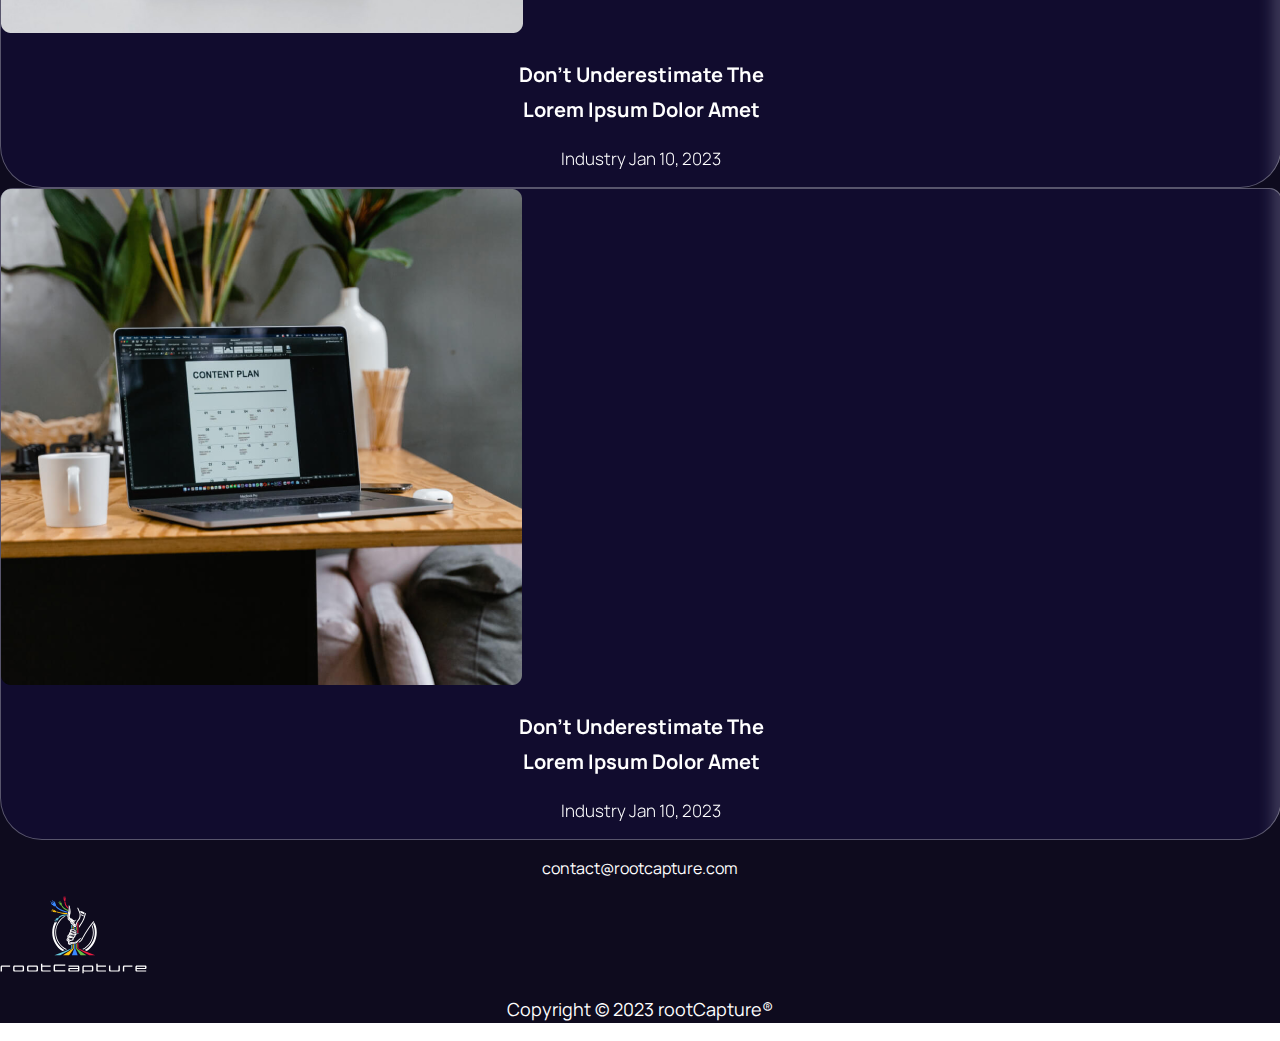
==== commit 6a9cb10b: "changes" ====
--- a/blogs.html
+++ b/blogs.html
@@ -12,9 +12,9 @@
   </head>
   <body>
   <!--------- Navbar Code Start  --------->
-  <nav class="navbar navbar-expand-lg navbar-light">
+  <nav class="navbar navbar-expand-lg navbar-dark">
   <div class="container">
-    <a class="navbar-brand" href="#"><img src="./img/logo.png" class="img-fluid" alt=""></a>
+    <a class="navbar-brand" href="#"><img src="./img/logo.svg" class="img-fluid" alt=""></a>
     <button class="navbar-toggler" type="button" data-bs-toggle="collapse" data-bs-target="#navbarSupportedContent" aria-controls="navbarSupportedContent" aria-expanded="false" aria-label="Toggle navigation">
       <span class="navbar-toggler-icon"></span>
     </button>
@@ -52,96 +52,96 @@
         <img src="./img/blog-hero.png" class="img-fluid" alt="">
     </div>
   </div>
-  <div class="row px-5 mt-5 py-5">
+  <div class="row px-5 mt-0 mt-md-5 py-5">
     <div class="col-md-4">
         <div class="card" style="width: 18rem;">
             <img src="./img/crd1.png" class="card-img-top" alt="...">
             <div class="card-body">
-                <h3>Don’t underestimate the <br> lorem ipsum dolor amet</h3>
+                <h3>Don’t underestimate the <br class="d-none d-lg-block"> lorem ipsum dolor amet</h3>
               <p class="card-text mt-5">Industry jan 10, 2023</p>
             </div>
           </div>
           
     </div>
-    <div class="col-md-4">
+    <div class="col-md-4 mt-5 mt-md-0">
         <div class="card" style="width: 18rem;">
             <img src="./img/crd2.png" class="card-img-top" alt="...">
             <div class="card-body">
-                <h3>Don’t underestimate the <br> lorem ipsum dolor amet</h3>
+                <h3>Don’t underestimate the <br class="d-none d-lg-block"> lorem ipsum dolor amet</h3>
               <p class="card-text mt-5">Industry jan 10, 2023</p>
             </div>
           </div>
           
     </div>
-    <div class="col-md-4">
+    <div class="col-md-4 mt-5 mt-md-0">
         <div class="card" style="width: 18rem;">
             <img src="./img/crd3.png" class="card-img-top" alt="...">
             <div class="card-body">
-                <h3>Don’t underestimate the <br> lorem ipsum dolor amet</h3>
+                <h3>Don’t underestimate the <br class="d-none d-lg-block"> lorem ipsum dolor amet</h3>
               <p class="card-text mt-5">Industry jan 10, 2023</p>
             </div>
           </div>
           
     </div>
   </div>
-  <div class="row px-5 mt-5 py-5">
+  <div class="row px-5 mt-0 mt-md-5 py-5">
     <div class="col-md-4">
         <div class="card" style="width: 18rem;">
             <img src="./img/crd1.png" class="card-img-top" alt="...">
             <div class="card-body">
-                <h3>Don’t underestimate the <br> lorem ipsum dolor amet</h3>
+                <h3>Don’t underestimate the <br class="d-none d-lg-block"> lorem ipsum dolor amet</h3>
               <p class="card-text mt-5">Industry jan 10, 2023</p>
             </div>
           </div>
           
     </div>
-    <div class="col-md-4">
+    <div class="col-md-4 mt-5 mt-md-0">
         <div class="card" style="width: 18rem;">
             <img src="./img/crd4.png" class="card-img-top" alt="...">
             <div class="card-body">
-                <h3>Don’t underestimate the <br> lorem ipsum dolor amet</h3>
+                <h3>Don’t underestimate the <br class="d-none d-lg-block"> lorem ipsum dolor amet</h3>
               <p class="card-text mt-5">Industry jan 10, 2023</p>
             </div>
           </div>
           
     </div>
-    <div class="col-md-4">
+    <div class="col-md-4 mt-5 mt-md-0">
         <div class="card" style="width: 18rem;">
             <img src="./img/crd3.png" class="card-img-top" alt="...">
             <div class="card-body">
-                <h3>Don’t underestimate the <br> lorem ipsum dolor amet</h3>
+                <h3>Don’t underestimate the <br class="d-none d-lg-block"> lorem ipsum dolor amet</h3>
               <p class="card-text mt-5">Industry jan 10, 2023</p>
             </div>
           </div>
           
     </div>
   </div>
-  <div class="row px-5 my-5 py-5">
+  <div class="row px-5 my-0 mt-md-5 py-5">
     <div class="col-md-4">
         <div class="card" style="width: 18rem;">
             <img src="./img/crd1.png" class="card-img-top" alt="...">
             <div class="card-body">
-                <h3>Don’t underestimate the <br> lorem ipsum dolor amet</h3>
+                <h3>Don’t underestimate the <br class="d-none d-lg-block"> lorem ipsum dolor amet</h3>
               <p class="card-text mt-5">Industry jan 10, 2023</p>
             </div>
           </div>
           
     </div>
-    <div class="col-md-4">
+    <div class="col-md-4 mt-5 mt-md-0">
         <div class="card" style="width: 18rem;">
             <img src="./img/crd5.png" class="card-img-top" alt="...">
             <div class="card-body">
-                <h3>Don’t underestimate the <br> lorem ipsum dolor amet</h3>
+                <h3>Don’t underestimate the <br class="d-none d-lg-block"> lorem ipsum dolor amet</h3>
               <p class="card-text mt-5">Industry jan 10, 2023</p>
             </div>
           </div>
           
     </div>
-    <div class="col-md-4">
+    <div class="col-md-4 mt-5 mt-md-0">
         <div class="card" style="width: 18rem;">
             <img src="./img/crd3.png" class="card-img-top" alt="...">
             <div class="card-body">
-                <h3>Don’t underestimate the <br> lorem ipsum dolor amet</h3>
+                <h3>Don’t underestimate the <br class="d-none d-lg-block"> lorem ipsum dolor amet</h3>
               <p class="card-text mt-5">Industry jan 10, 2023</p>
             </div>
           </div>
@@ -151,7 +151,7 @@
     <div class="row justify-content-center mt-5 pt-5 foter-sec">
         <div class="col-md-2 text-center">
             <p>contact@rootcapture.com</p>
-            <img src="./img/logo.png" class="img-fluid" alt="">
+            <img src="./img/logo.svg" class="img-fluid" alt="">
             <h3>Copyright © 2023 rootCapture®</h3>
         </div>
     </div>
--- a/css/style.css
+++ b/css/style.css
@@ -588,7 +588,70 @@
 
 
 
-
+/*********** Mobile Section Responsive start  ********/
+@media screen and (max-width: 767px) {
+    .navbar-expand-lg .navbar-nav .nav-link{
+        padding-left: 1.5rem !important;
+        padding-right: 1.5rem !important;
+    }
+    .cret-sec h1{
+        font-size: 60px;
+    }
+    .blog-sec h1{
+        font-size: 60px;
+    }
+    .blog-sec h2{
+        font-size: 50px;
+    }
+    .sngl-blg h1{
+        font-size: 38px;
+        line-height: 55px;
+    }
+    .lft-sd p{
+        line-height: 30px
+    }
+    .head-dv h2{
+        font-size: 22px;
+        line-height: 48px;
+    
+    }
+    .sngl-blg h4{
+        font-size: 40px;
+    }
+}
+/*********** Mobile Section Responsive End ********/
+/*********** Tab Section Responsive start ********/
+@media (min-device-width: 768px) and (max-device-width: 1080px){
+    .blog-sec h1{
+        font-size: 65px;
+    }
+    .blog-sec h2{
+        font-size: 55px;
+    }
+    .sngl-blg h1{
+        font-size: 45px;
+    line-height: 65px;
+    }
+    .lft-sd p{   
+        line-height: 35px;
+    }
+    .sid-div label{
+        font-size: 25px;
+    }
+    .accordion-button{
+        font-size: 20px;
+    }
+    .head-dv h2{
+        
+    font-size: 30px;
+    line-height: 55px;
+
+    }
+    .rcnt-pst h5{
+        line-height: 150%;
+    }
+}
+/*********** Tab Section Responsive End ********/
 
 
 
